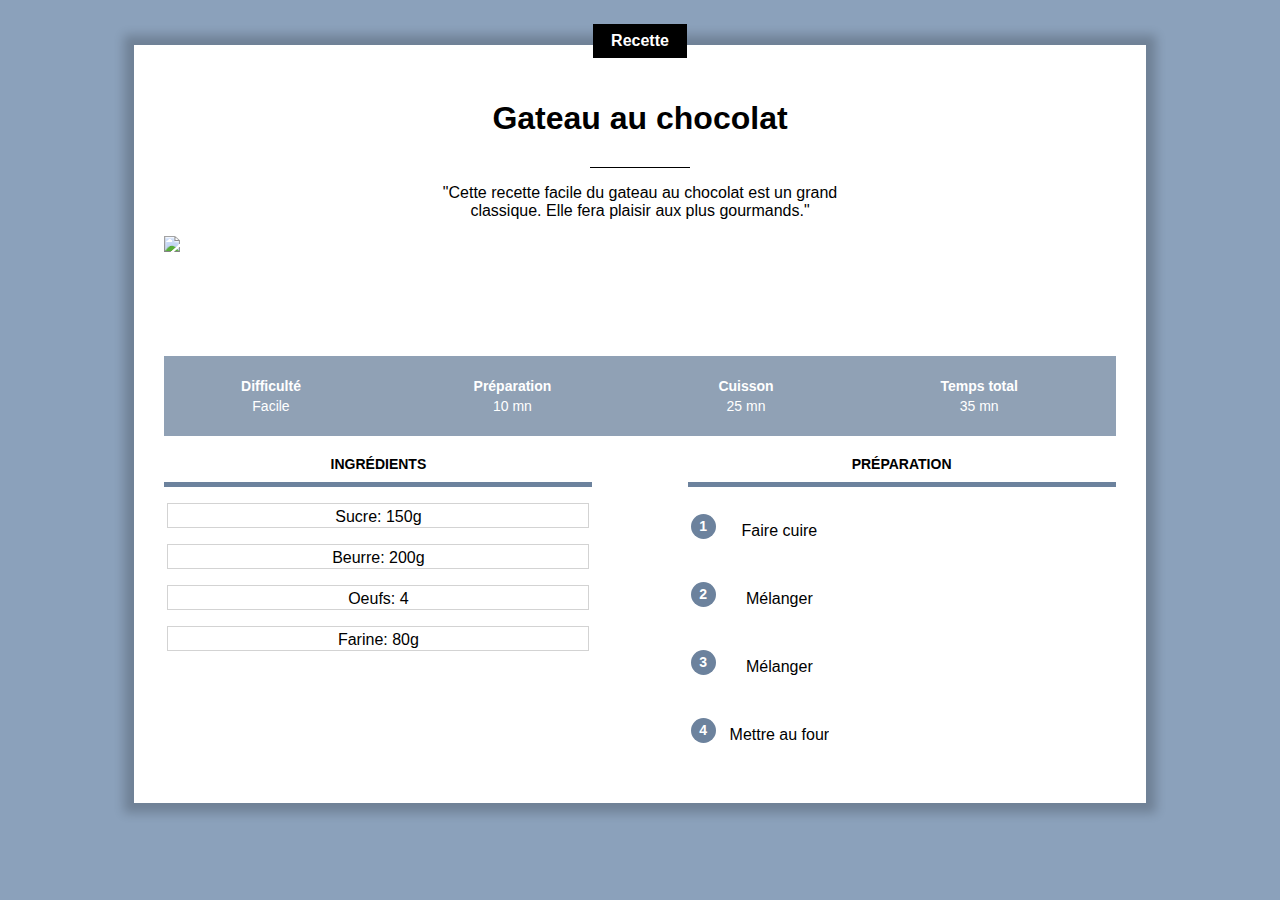
==== index.html @ 59c99732 "Add files via upload" ====
<!DOCTYPE html>
<html lang="fr">
<!--43/327/ creer les deux colonnes
-->
<head>
    <meta charset="UTF-8">
    <meta name="viewport" content="width=device-width, initial-scale=1.0">
    <link rel="stylesheet" href="recette17.css"/>
</head>

<body>
    
    <div class="a0">
        <p class="a"> Recette</p>
    </div>

    <div class="b">
        <h1>Gateau au chocolat</h1>
        
        <div class="d"></div>
        
        <div class="c">
            <p >"Cette recette facile du gateau au chocolat est un grand classique. Elle fera plaisir aux plus gourmands."</p>
        </div>
        
        <div class="f">
           
            <img class="e"  src="https:/jonathanroux.com/gateau.jpg" />

            <table class="g">
        
                <tr> 
                    <th>Difficulté</th>
                    <th>Préparation</th>
                    <th>Cuisson</th>
                    <th>Temps total</th>
                </tr>
                <tr>
                    <td>Facile</td>
                    <td>10 mn</td>
                    <td>25 mn</td>
                    <td>35 mn</td>
                </tr>
            </table >
        </div>
        
        <div class="h">
            <h2 class="j"> Ingrédients</h2>
                <p>Sucre: 150g</p>
                <p>Beurre: 200g</p>
                <p>Oeufs: 4</p>
                <p>Farine: 80g</p>
        </div>

        <div class="i">
            <h2 class="k">Préparation </h2>
            <table class="m">
                <tr class="o"><td><p class="l">1</p></td><td><p class="n">Faire cuire   </p></td></tr>
                <tr class="o"><td><p class="l">2</p></td><td><p class="n">Mélanger      </p></td></tr>
                <tr class="o"><td><p class="l">3</p></td><td><p class="n">Mélanger      </p></td></tr>
                <tr class="o"><td><p class="l">4</p></td><td><p class="n">Mettre au four</p></td></tr>
            </table>  
                    
        
        </div>
    </div>
</body> 
</html>
---- recette17.css ----
*{
    overflow: auto;
}

body{
    background-color:#8BA1BB;
    font-family: Arial;
}
/* 330/ overflow sur la col de droite 
 shadow
*/
p.a{
    background-color: black;
    color: white;
    display: inline-block;
    margin-bottom: 0px;
    padding: 8px 18px;
    font-weight: bold;

}
div.a0{
    text-align: center;
  
}


div.b{
    background-color: white;
    color: black;
    margin: -17px 10% 80px 10%;
    padding: 30px;
    box-shadow: 0px 0px 10px 10px rgba(0,0,0,0.2);
}
h1{
    text-align: center;
    margin-top: 25px;
    margin-bottom: 30px;
}
/*
div.c{
    background-color: blue;
}
*/
p{
    text-align: center;
    max-width: 400px;
    margin-left: auto;
    margin-right: auto;
}

div.d{
    width: 100px;
    height: 1px;
    background-color: black;
    margin-left: auto;
    margin-right: auto;
}
.e{
    text-align: center;
    width: 100%;
    display: block;
    max-height: 400px;
    object-fit: cover;
    min-height: 200px;
}
div.f{
    position: relative;
}
table.g{
    position: absolute;
    bottom: 0px;
    width: 100%;
    color: white;
    background-color:#6C829DC0 ;
    height: 80px;
    font-size: 12px;
}
table.g td{
    text-align: center;
    font-size: 14px;
    vertical-align: top;
}

table.g th{
    font-size: 14px;
    vertical-align: bottom;
}



div.h{
    width: 45%;
    display: inline-block;
    text-align: center;

}
div.i{
float: right;
width: 45%;
text-align: center;
font-size: 16px;

}


div.j{
    float: right;
    width: 45%;
    text-align: center;
    font-size: 16px;
}

div.k{
    float: right;
    width: 45%;
    text-align: center;
    font-size: 16px;
   
}

h2.k{
    text-transform: uppercase;
    font-size: 14px;
    margin-top: 20px;
    border-bottom: 5px solid #6C829D;
    padding-bottom: 10px;

}


h2.j{
    text-transform: uppercase;
    font-size: 14px;
    margin-top: 20px;
    border-bottom: 5px solid #6C829D;
    padding-bottom: 10px;
}
div.h p{
    border: 1px solid lightgray;
    padding: 4px 10px 1px 10px;
}

table.m p.l{
    background-color: #6C829D;
    color: white;
    width: 25px;
    text-align: center;
    height: 25px;
    font-size: 14px;
    font-weight: bold;
    padding-top: 4px;
    box-sizing: border-box;
    border-radius: 50%;
    margin-top: 0;
}

table.m p.n{
    padding-top: 4px;
    padding-left: 10px;
    padding-bottom: 10px;

}
table.m tr.o{
    height: 40px;
}
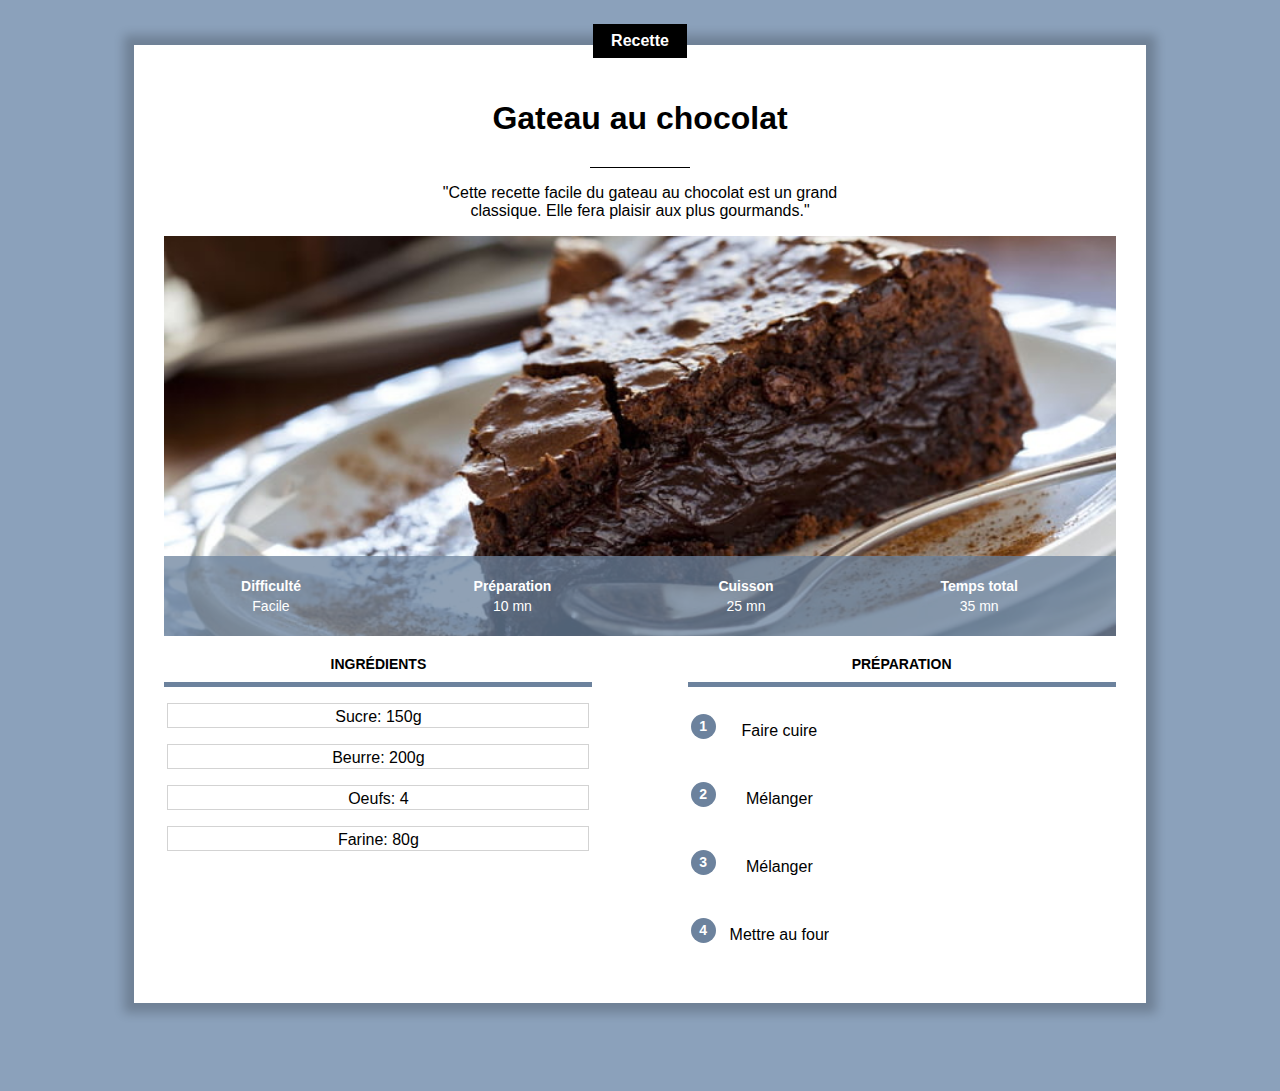
==== commit 5be4eb0b: "Add files via upload" ====
--- a/index.html
+++ b/index.html
@@ -25,7 +25,7 @@
         
         <div class="f">
            
-            <img class="e"  src="https:/jonathanroux.com/gateau.jpg" />
+            <img class="e"  src="gateau.jpg" />
 
             <table class="g">
         
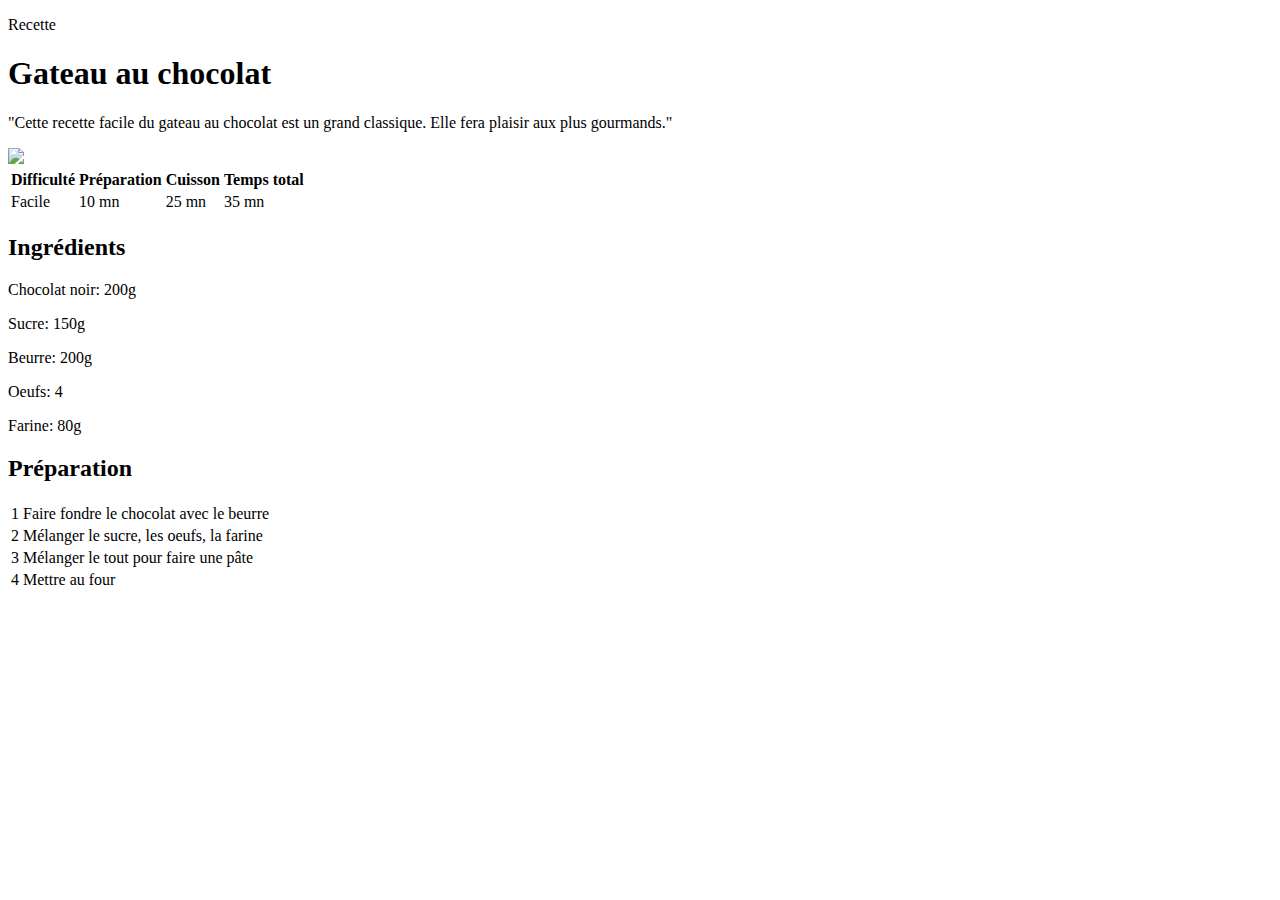
==== commit ba13d987: "Add files via upload" ====
--- a/index.html
+++ b/index.html
@@ -1,68 +1,83 @@
 <!DOCTYPE html>
 <html lang="fr">
-<!--43/327/ creer les deux colonnes
--->
 <head>
     <meta charset="UTF-8">
     <meta name="viewport" content="width=device-width, initial-scale=1.0">
-    <link rel="stylesheet" href="recette17.css"/>
+    <title>recette1</title>
+    <link rel="stylesheet" href="recette0.css"/>
+    <!-- 
+        43/332/
+        #8BA1BB-->
+    
+
 </head>
+<body>
+        <div class="b">
+            <p class="bb">Recette</p>
+        </div>
+        <div class="a">
+            <h1 >Gateau au chocolat</h1>
 
-<body>
-    
-    <div class="a0">
-        <p class="a"> Recette</p>
-    </div>
+            
+                <div class="d"></div>  <!--séparateur -->
+            
+            <div class="c">
+                <p class="cc">"Cette recette facile du gateau au chocolat est un grand classique. Elle fera plaisir aux plus gourmands."</p>
+            </div>
+            <div class="e">
+                <!-- 
+                <img class="ee" src="gateau.jpg" />
+                -->
+                <img class="ee" src="https://jonathanroux.com/gateau" />
+                <table class="eee">
+                    <tr>
+                        <th>Difficulté</th>
+                        <th>Préparation</th>
+                        <th>Cuisson</th>
+                        <th>Temps total</th>
+                    </tr>
+                    <tr>
+                        <td>Facile</td>
+                        <td>10 mn</td>
+                        <td>25 mn</td>
+                        <td>35 mn</td>
+                    </tr>
+                </table>
+            </div>
+            <!--creation des deux colonnes -->    
+            <div class="f">
+                <h2> Ingrédients</h2>
+                    <div >
+                        <p>Chocolat noir: 200g</p>
+                        <p>Sucre: 150g</p>
+                        <p>Beurre: 200g</p>
+                        <p>Oeufs: 4</p>
+                        <p>Farine: 80g</p>
+                    </div>
+                
+            </div>
 
-    <div class="b">
-        <h1>Gateau au chocolat</h1>
-        
-        <div class="d"></div>
-        
-        <div class="c">
-            <p >"Cette recette facile du gateau au chocolat est un grand classique. Elle fera plaisir aux plus gourmands."</p>
-        </div>
-        
-        <div class="f">
-           
-            <img class="e"  src="gateau.jpg" />
-
-            <table class="g">
-        
-                <tr> 
-                    <th>Difficulté</th>
-                    <th>Préparation</th>
-                    <th>Cuisson</th>
-                    <th>Temps total</th>
-                </tr>
-                <tr>
-                    <td>Facile</td>
-                    <td>10 mn</td>
-                    <td>25 mn</td>
-                    <td>35 mn</td>
-                </tr>
-            </table >
-        </div>
-        
-        <div class="h">
-            <h2 class="j"> Ingrédients</h2>
-                <p>Sucre: 150g</p>
-                <p>Beurre: 200g</p>
-                <p>Oeufs: 4</p>
-                <p>Farine: 80g</p>
-        </div>
-
-        <div class="i">
-            <h2 class="k">Préparation </h2>
-            <table class="m">
-                <tr class="o"><td><p class="l">1</p></td><td><p class="n">Faire cuire   </p></td></tr>
-                <tr class="o"><td><p class="l">2</p></td><td><p class="n">Mélanger      </p></td></tr>
-                <tr class="o"><td><p class="l">3</p></td><td><p class="n">Mélanger      </p></td></tr>
-                <tr class="o"><td><p class="l">4</p></td><td><p class="n">Mettre au four</p></td></tr>
-            </table>  
-                    
-        
-        </div>
-    </div>
+            <div class="g">
+                <h2>Préparation  </h2>
+                    <div>
+                        <table> <!--pb de la table avec un numéro  -->
+                            <tr>
+                                <td>1</td><td>Faire fondre le chocolat avec le beurre</td>
+                            </tr>
+                            <tr>
+                                <td>2</td><td>Mélanger le sucre, les oeufs, la farine</td>
+                            </tr>
+                            <tr>
+                                <td>3</td><td>Mélanger le tout pour faire une pâte</td>
+                            </tr>
+                            <tr>
+                                <td>4</td><td>Mettre au four</td>
+                            </tr>
+                          
+                        </table>
+                        </div>
+              
+            </div>
+    </div>   
 </body> 
 </html>